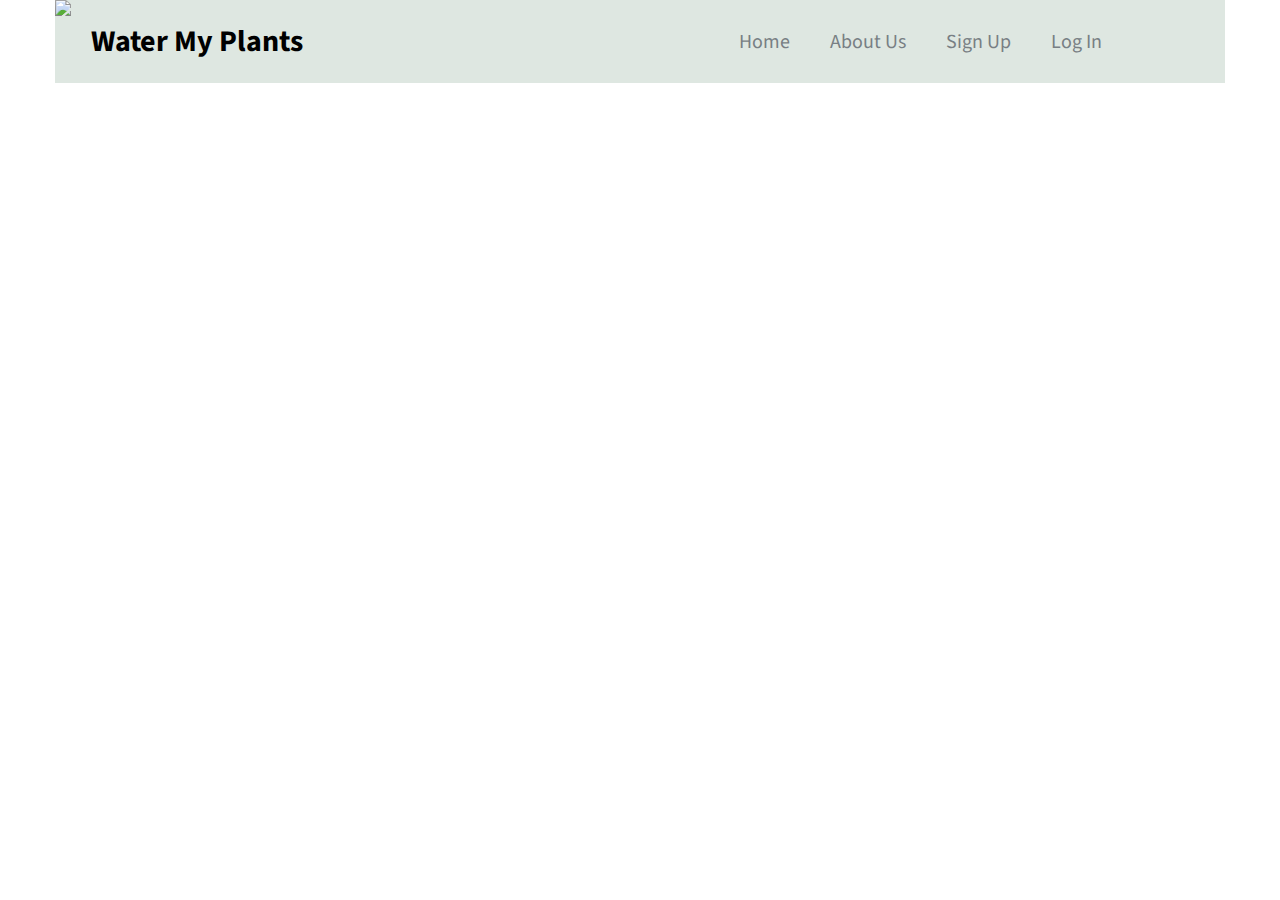
==== about.html @ 9faf57ce "Added JS functionality on Menu bar. On desktop- added the a links so they are visible. Finished styl" ====
<!doctype html>

<html lang="en">

<head>
    <meta charset="utf-8">
    <meta name="viewport" content="width=device-width, initial-scale=1.0">

    <title>Water My Plants</title>

    <link rel="stylesheet" href="https://use.fontawesome.com/releases/v5.7.1/css/all.css" integrity="sha384-fnmOCqbTlWIlj8LyTjo7mOUStjsKC4pOpQbqyi7RrhN7udi9RwhKkMHpvLbHG9Sr"
        crossorigin="anonymous">
    <link href="https://fonts.googleapis.com/css?family=Source+Sans+Pro:300,300italic,400,400italic" ; rel="stylesheet">
    <link rel="stylesheet" href="css/index.css">
    <script src="Menu/menu.js" async></script>

</head>

<header>

        <div class="flower-icon"><img src="https://img.icons8.com/cotton/64/000000/hand-planting.png"></div>
        <h1>Water My Plants</h1>
    
        <img src="images/icons8-menu-26.png" class="menu-button" alt="">
    
        <div class="menu">
                <ul>
                    <li><a href="index.html">Home</a></li>
                    <li><a href="about.html">About Us</a></li>
                    <li><a href="https://kind-banach-2deafc.netlify.com/">Sign Up</a></li>
                    <li><a href="https://kind-banach-2deafc.netlify.com/">Log In</a></li>
                </ul>
            </div>
        
            <nav class="desktop-nav">
                <a href="index.html">Home</a>
                <a href="about.html">About Us</a>
                <a href="https://kind-banach-2deafc.netlify.com/">Sign Up</a>
                <a href="https://kind-banach-2deafc.netlify.com/">Log In</a>
            </nav>
    
    
    
    </header>

</html>
---- css/index.css ----
* {
  box-sizing: border-box;
}
html {
  min-width: 500px;
  font-family: 'source sans pro';
}
@media (min-width: 800px) {
  html {
    margin-left: 55px;
    margin-right: 55px;
  }
}
header {
  display: flex;
  background-color: #dee7e1;
}
header h1 {
  font-size: 30px;
}
@media (min-width: 800px) {
  header .menu-button {
    margin-left: 600px;
  }
}
@media (min-width: 800px) {
  header nav {
    width: 70%;
    display: flex;
    justify-content: flex-end;
    align-items: center;
  }
}
header nav a {
  text-decoration: none;
}
@media (min-width: 800px) {
  header nav a {
    margin: 20px;
    font-size: 20px;
    color: #787f84;
  }
}
header .flower-icon {
  margin-right: 20px;
}
@media (min-width: 800px) {
  header .menu,
  header .menu-button {
    display: none;
  }
}
header .desktop-nav {
  display: none;
}
@media (min-width: 800px) {
  header .desktop-nav {
    display: flex;
  }
}
.pitch {
  background-color: #bbe5cb;
  padding: 5px;
  text-align: center;
}
@media (min-width: 800px) {
  .pitch {
    height: 370px;
  }
}
.pitch h2 {
  font-size: 42px;
}
.pitch .solution {
  font-size: 24px;
  margin-top: -11px;
}
@media (min-width: 800px) {
  .pitch .detail-pitch {
    margin-right: 130px;
    margin-left: 130px;
  }
}
.pitch button {
  width: 150px;
  height: 40px;
  border-radius: 8px;
  background-color: #787f84;
  color: #c1f4c9;
  cursor: pointer;
  font-size: 16px;
  box-shadow: 6px 6px 5px;
}
@media (min-width: 800px) {
  .pitch button {
    width: 250px;
    height: 50px;
  }
}
.pitch button:hover {
  background-color: #bbe5cb;
  color: #787f84;
}
.flower1 {
  display: none;
}
@media (min-width: 800px) {
  .flower1 {
    width: 250px;
    display: flex;
    justify-content: flex-start;
    margin-top: 50px;
  }
}
.flower1 .flower-img {
  width: 200px;
  height: 150px;
}
.container {
  background-image: linear-gradient(to bottom right, #787f84, #dee7e1);
}
.top-section {
  margin-top: 10px;
  display: flex;
  justify-content: flex-end;
  flex-direction: column;
  padding: 10px;
  height: 400px;
  border-bottom: 1px solid #787f84;
  line-height: 1.25em;
}
.top-section li {
  margin-bottom: 16px;
}
.top-section h3 {
  justify-content: center;
}
@media (min-width: 800px) {
  .top-section .top-content {
    height: 250px;
    margin-left: 100px;
    margin-right: 100px;
    display: flex;
    justify-content: center;
  }
}
@media (min-width: 800px) {
  .top-section .top-content-list {
    margin-left: 100px;
    margin-right: 100px;
  }
}
.middle-section {
  height: 250px;
  padding: 10px;
  margin-top: 20px;
  border-bottom: 1px solid #787f84;
}
@media (min-width: 800px) {
  .middle-section .middle-content {
    display: flex;
    justify-content: center;
  }
}
@media (min-width: 800px) {
  .bottom-content {
    display: flex;
    justify-content: center;
  }
}
.bottom-section {
  height: 250px;
  padding: 10px;
  margin-top: 20px;
}
@media (min-width: 800px) {
}
@media (min-width: 800px) {
  .bottom-section {
    height: 250px;
  }
}
.bottom-section .bottom-buttons {
  display: flex;
  justify-content: space-around;
  margin-top: 50px;
}
@media (min-width: 800px) {
  .bottom-section .bottom-buttons {
    margin-top: 40px;
    margin-left: -50px;
    display: flex;
    justify-content: space-evenly;
  }
}
.bottom-section .bottom-btn {
  width: 150px;
  height: 40px;
  border-radius: 8px;
  background-color: #bbe5cb;
  color: #787f84;
  cursor: pointer;
  font-size: 16px;
  box-shadow: 6px 6px 5px;
}
.bottom-section .bottom-btn:hover {
  background-color: #787f84;
  color: #c1f4c9;
}
@media (min-width: 800px) {
  .bottom-section .bottom-btn {
    width: 250px;
    height: 60px;
  }
}
.users {
  border-top: 1px solid #787f84;
}
@media (min-width: 800px) {
  .users {
    margin-bottom: 20px;
  }
}
@media (min-width: 800px) {
}
h3 {
  display: flex;
  justify-content: center;
  margin-top: 20px;
}
.testimonials {
  height: 400px;
  padding: 10px;
}
@media (min-width: 800px) {
  .testimonials {
    display: flex;
    justify-content: space-between;
    height: 250px;
    padding: 10px;
  }
}
.testimonials .users {
  display: none;
}
@media (min-width: 800px) {
  .testimonials .users {
    display: flex;
    justify-content: flex-end;
    width: 60px;
    height: 60px;
    border-radius: 90px;
  }
}
.testimonials .review {
  border-bottom: 1px dashed #787f84;
}
@media (min-width: 800px) {
  .testimonials .review {
    width: 400px;
    border-bottom: none;
  }
}
footer {
  text-align: center;
  height: 50px;
}
body {
  font-family: 'source sans pro', 'noto sans', sans-serif;
}
@media (min-width: 800px) {
  body {
    width: 100%;
    margin: 0 auto;
    display: flex;
    flex-direction: column;
    justify-content: center;
  }
}
h1,
h2,
h3,
h4,
h5 {
  font-family: 'source sans pro', 'Noto Sans', sans-serif;
}
.menu-button {
  cursor: pointer;
  margin-left: 160px;
  margin-top: 20px;
  margin-bottom: 20px;
}
.menu {
  display: none;
  width: 200px;
  height: 150px;
  background-color: #bbe5cb;
  border: 1px solid #787f84;
}
.menu li {
  list-style-type: none;
  width: 90px;
  font-size: 16px;
  margin: 10px;
  color: black;
  margin-left: -10px;
}
a {
  text-decoration: none;
  color: #787f84;
}
.menu-open {
  display: block;
}
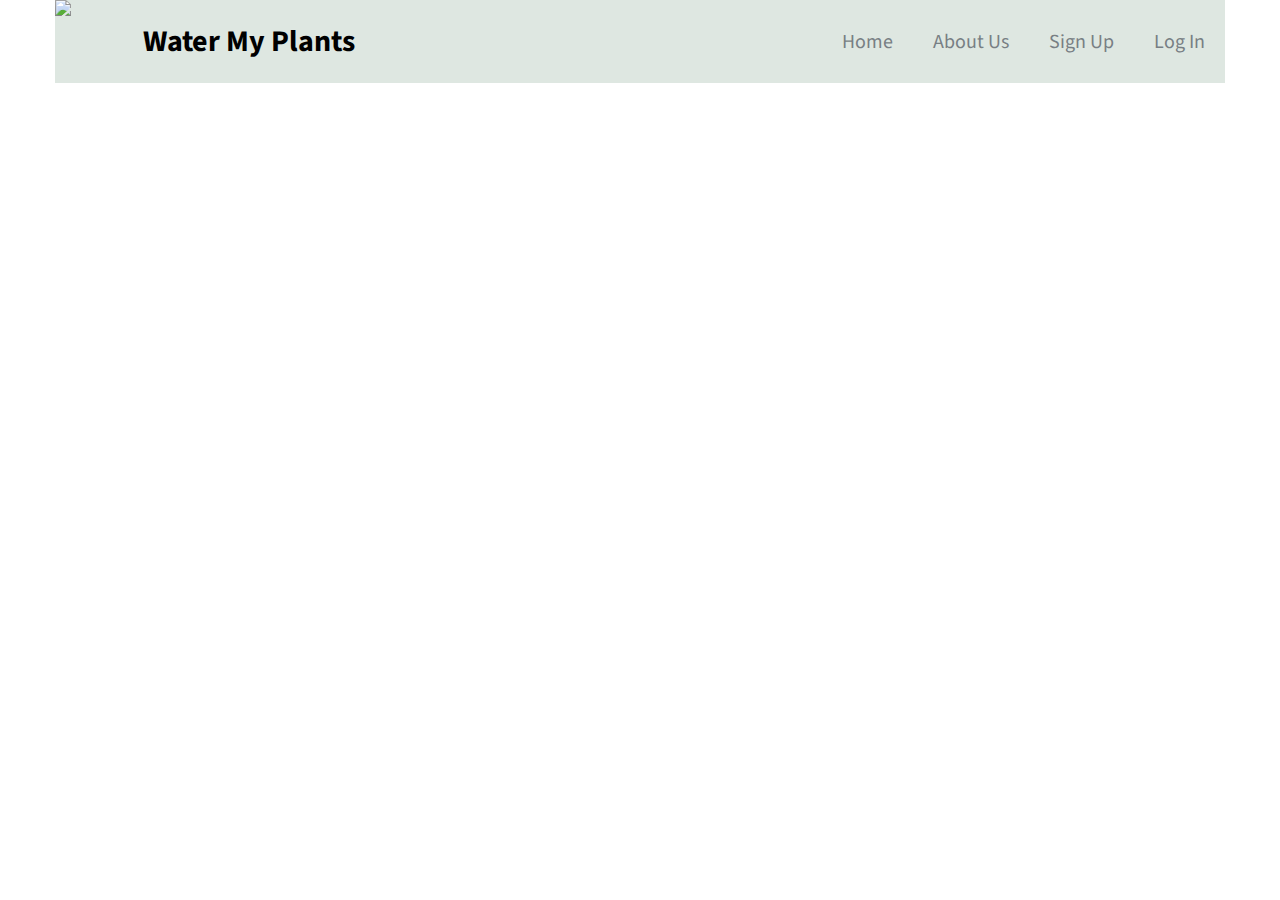
==== commit 2767e670: "Made Navbar functional to move on different screen sizes." ====
--- a/about.html
+++ b/about.html
@@ -42,5 +42,8 @@
     
     
     </header>
+<body>
+    
+</body>
 
 </html>--- a/css/index.css
+++ b/css/index.css
@@ -13,15 +13,11 @@
 }
 header {
   display: flex;
+  justify-content: space-between;
   background-color: #dee7e1;
 }
 header h1 {
   font-size: 30px;
-}
-@media (min-width: 800px) {
-  header .menu-button {
-    margin-left: 600px;
-  }
 }
 @media (min-width: 800px) {
   header nav {
@@ -43,6 +39,10 @@
 }
 header .flower-icon {
   margin-right: 20px;
+}
+header .menu,
+header .menu-button {
+  margin-right: 5px;
 }
 @media (min-width: 800px) {
   header .menu,
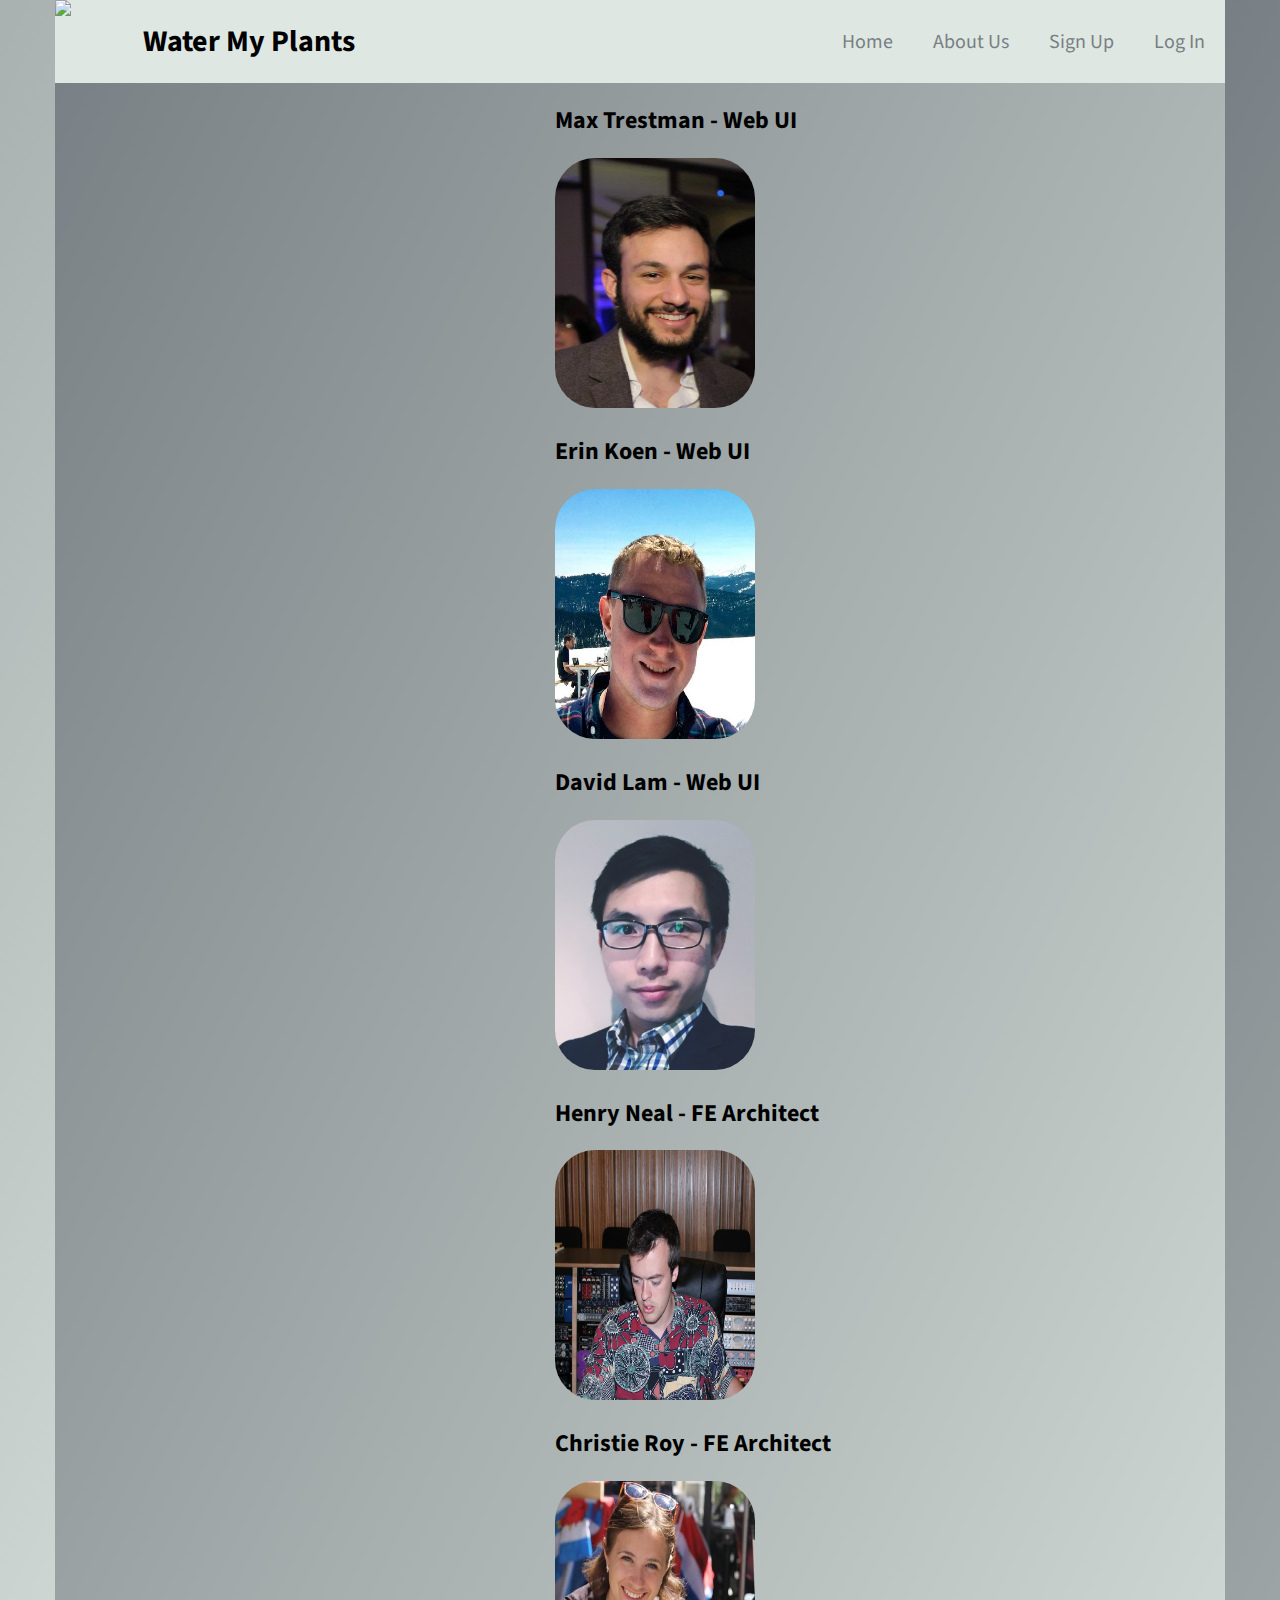
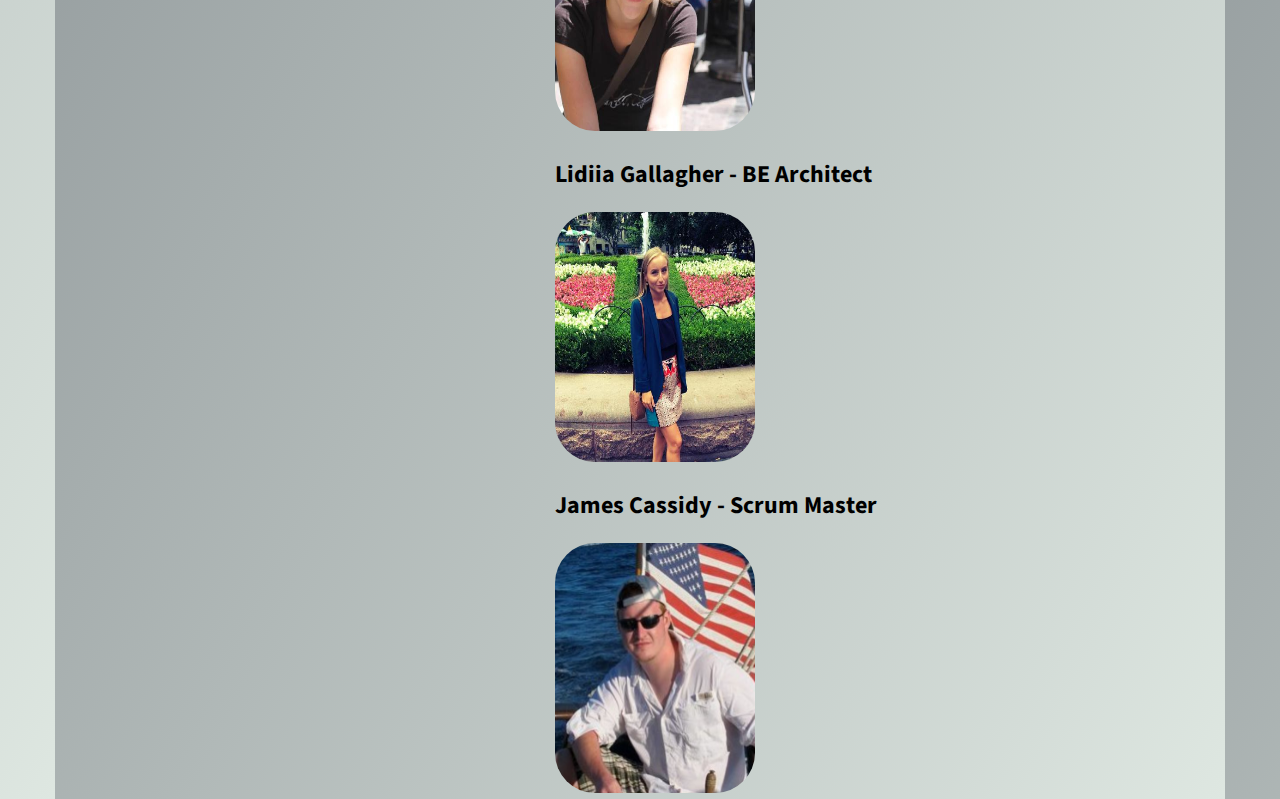
==== commit b2ac0151: "added about page with images and name/roles" ====
--- a/about.html
+++ b/about.html
@@ -42,7 +42,42 @@
     
     
     </header>
-<body>
+<body class="container container-new">
+
+    <div class="top-three">
+    <div class="ui-1">
+        <h2>Max Trestman - Web UI</h2>
+        <img src="images/max1.jpg" class="about" alt="">
+        
+    </div>
+    <div class="ui-2">
+        <h2>Erin Koen - Web UI</h2>
+        <img src="images/erin-ui1.jpeg" class="about" alt="">
+    </div>
+    <div class="ui-3">
+        <h2>David Lam - Web UI</h2>
+        <img src="images/david.png" class="about" alt="">
+    </div>
+
+
+    <div class="fe-1">
+        <h2>Henry Neal - FE Architect</h2>
+        <img src="images/henry.png" class="about" alt="">
+    </div>
+    <div class="fe-2">
+        <h2>Christie Roy - FE Architect</h2>
+        <img src="images/christie-fe-2.jpeg" class="about" alt="">
+        </div>
+        <div class="be-1">
+            <h2>Lidiia Gallagher - BE Architect</h2>
+            <img src="images/lidiia-be1.jpeg" class="about" alt="">
+            </div>
+        
+            <div class="scrum-master">
+                <h2>James Cassidy - Scrum Master</h2>
+                <img src="images/james.png" class="about" alt="">
+                </div>
+            </div>
     
 </body>
 
--- a/css/index.css
+++ b/css/index.css
@@ -265,6 +265,22 @@
   text-align: center;
   height: 50px;
 }
+@media (min-width: 800px) {
+  .container-new {
+    display: flex;
+    justify-content: center;
+  }
+  .about {
+    width: 200px;
+    height: 250px;
+    border-radius: 40px;
+  }
+  .top-three {
+    display: flex;
+    margin-left: 500px;
+    flex-direction: column;
+  }
+}
 body {
   font-family: 'source sans pro', 'noto sans', sans-serif;
 }
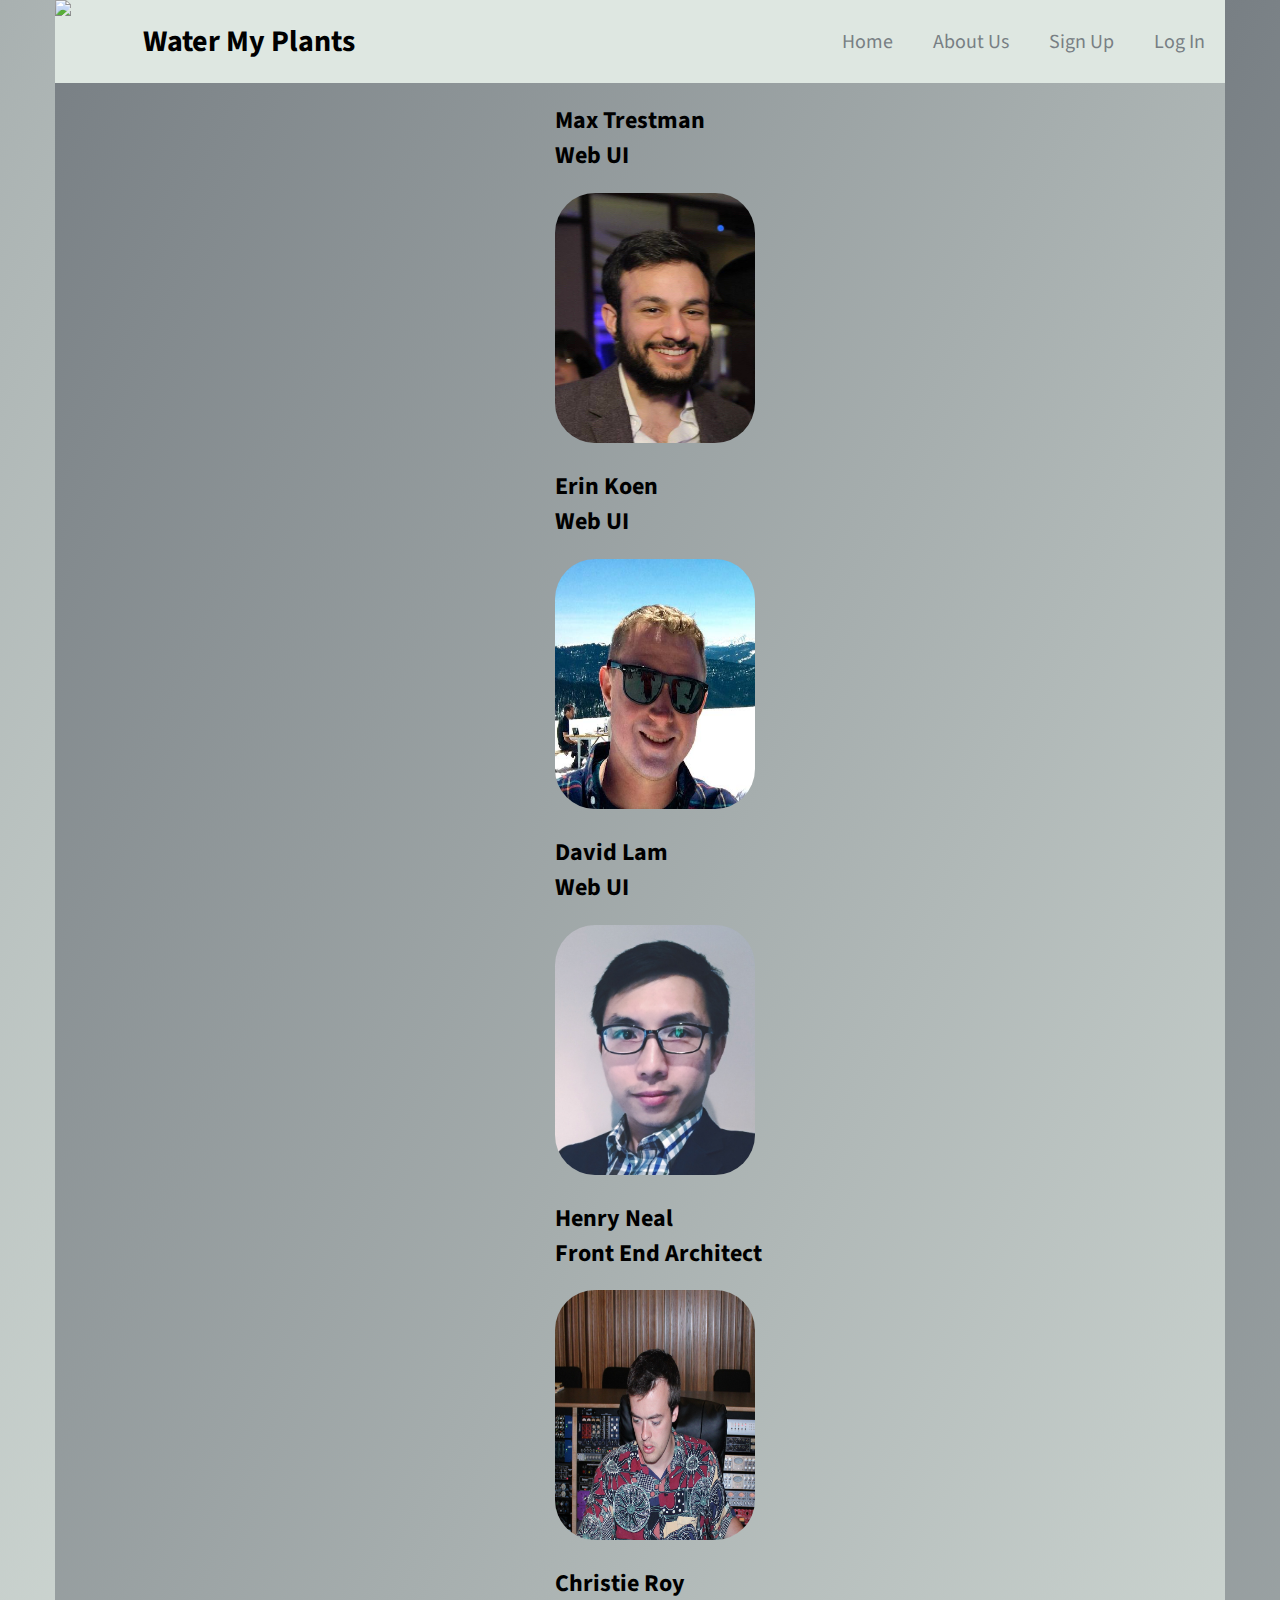
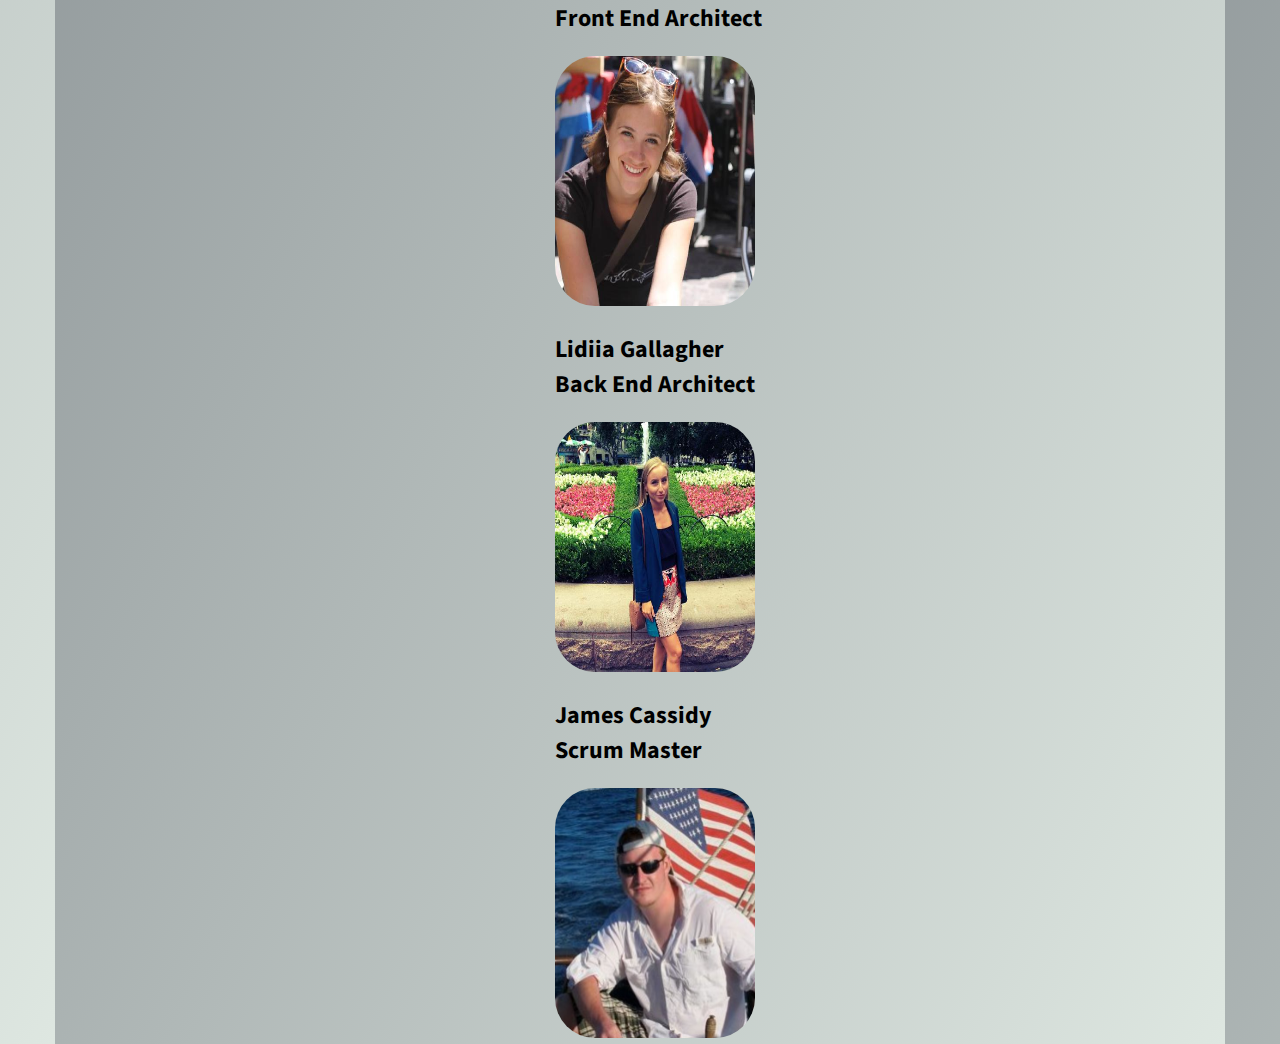
==== commit 84c4b241: "Removed horizontal scroll bar" ====
--- a/about.html
+++ b/about.html
@@ -46,35 +46,35 @@
 
     <div class="top-three">
     <div class="ui-1">
-        <h2>Max Trestman - Web UI</h2>
+        <h2>Max Trestman <br> Web UI</h2>
         <img src="images/max1.jpg" class="about" alt="">
         
     </div>
     <div class="ui-2">
-        <h2>Erin Koen - Web UI</h2>
+        <h2>Erin Koen <br> Web UI</h2>
         <img src="images/erin-ui1.jpeg" class="about" alt="">
     </div>
     <div class="ui-3">
-        <h2>David Lam - Web UI</h2>
+        <h2>David Lam <br> Web UI</h2>
         <img src="images/david.png" class="about" alt="">
     </div>
 
 
     <div class="fe-1">
-        <h2>Henry Neal - FE Architect</h2>
+        <h2>Henry Neal <br> Front End Architect</h2>
         <img src="images/henry.png" class="about" alt="">
     </div>
     <div class="fe-2">
-        <h2>Christie Roy - FE Architect</h2>
+        <h2>Christie Roy <br> Front End Architect</h2>
         <img src="images/christie-fe-2.jpeg" class="about" alt="">
         </div>
         <div class="be-1">
-            <h2>Lidiia Gallagher - BE Architect</h2>
+            <h2>Lidiia Gallagher <br> Back End Architect</h2>
             <img src="images/lidiia-be1.jpeg" class="about" alt="">
             </div>
         
             <div class="scrum-master">
-                <h2>James Cassidy - Scrum Master</h2>
+                <h2>James Cassidy <br> Scrum Master</h2>
                 <img src="images/james.png" class="about" alt="">
                 </div>
             </div>
--- a/css/index.css
+++ b/css/index.css
@@ -2,7 +2,6 @@
   box-sizing: border-box;
 }
 html {
-  min-width: 500px;
   font-family: 'source sans pro';
 }
 @media (min-width: 800px) {
@@ -311,7 +310,6 @@
   width: 200px;
   height: 150px;
   background-color: #bbe5cb;
-  border: 1px solid #787f84;
 }
 .menu li {
   list-style-type: none;
